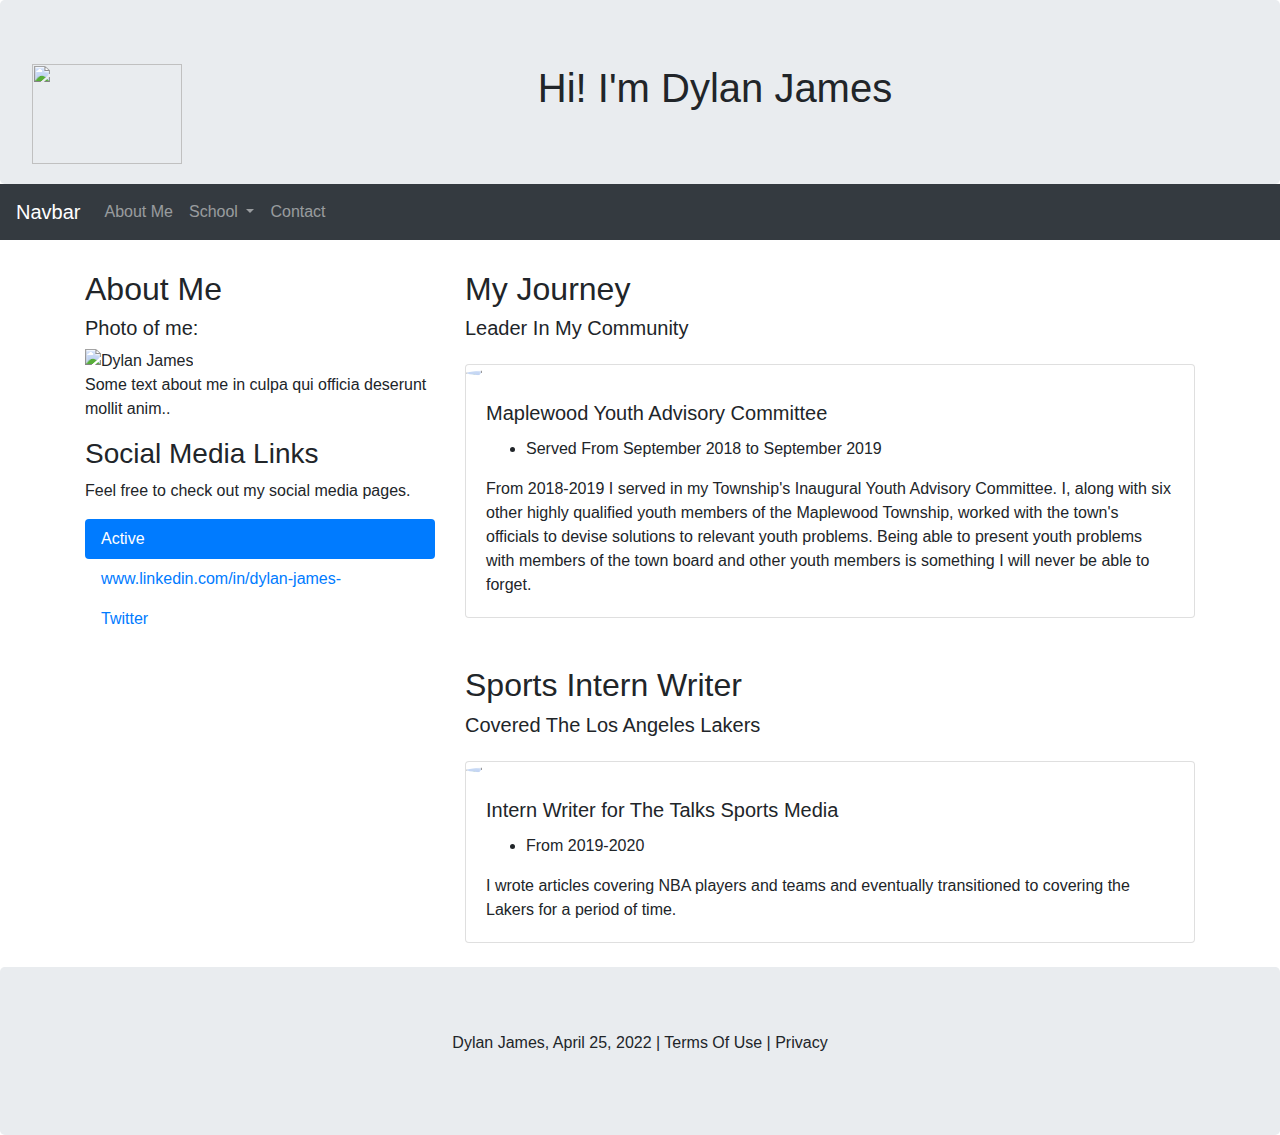
==== index.html @ b34d7985 "Update index.html" ====
<!--/* DEVELOPER Dylan James, IS117-102, Spring 2022  -->
<!DOCTYPE html>
<html lang="en">
<head>
  <title>Bootstrap 4 Website Example</title>
  <meta charset="utf-8">
  <meta name="viewport" content="width=device-width, initial-scale=1">
  <link rel="stylesheet" href="https://cdn.jsdelivr.net/npm/bootstrap@4.6.1/dist/css/bootstrap.min.css">
  <script src="https://cdn.jsdelivr.net/npm/jquery@3.6.0/dist/jquery.slim.min.js"></script>
  <script src="https://cdn.jsdelivr.net/npm/popper.js@1.16.1/dist/umd/popper.min.js"></script>
  <script src="https://cdn.jsdelivr.net/npm/bootstrap@4.6.1/dist/js/bootstrap.bundle.min.js"></script>
  <style>
  <link rel="stylesheet" type= "text/css" href="mainPage.css" media="screen" />
  .fakeimg {
    height: 200px;
    background: #DAA520;
  }
  </style>
</head>
<body>

<div class="jumbotron text-center" style="margin-bottom:0">
    <img src="dylLogo.png" style="float: left;" width="150" height="100"/>
  <h1>Hi! I'm Dylan James</h1>
</div>

<nav class="navbar navbar-expand-sm bg-dark navbar-dark">
  <a class="navbar-brand" href="index.html">Navbar</a>
  <button class="navbar-toggler" type="button" data-toggle="collapse" data-target="#collapsibleNavbar">
    <span class="navbar-toggler-icon"></span>
  </button>
  <div class="collapse navbar-collapse" id="collapsibleNavbar">
    <ul class="navbar-nav">
      <li class="nav-item">
        <a class="nav-link" href="aboutMe.html">About Me</a>
      </li>
      <li class="nav-item dropdown">
                            <a class="nav-link dropdown-toggle" href="#" id="navbardrop"
                               data-toggle="dropdown" role="button" data-bs-toggle="dropdown" aria-expanded="false">
                                School
                            </a>
                            <div class="dropdown-menu">
                                <a class="dropdown-item" href="workExperience.html">Work Experience</a>
                                <a class="dropdown-item" href="resume.html">Resume</a>
                                <a class="dropdown-item" href="school.html">School</a>
                            </div>
                        </li>
          
      <li class="nav-item">
        <a class="nav-link" href="contactPage.html">Contact</a>
      </li>
    </ul>
  </div>  
</nav>

<div class="container" style="margin-top:30px">
  <div class="row">
    <div class="col-sm-4">
      <h2>About Me</h2>
      <h5>Photo of me:</h5>
      <img src="dylanMetlife.png" alt="Dylan James" width="300" height="300">
      <p>Some text about me in culpa qui officia deserunt mollit anim..</p>
      <h3>Social Media Links</h3>
      <p>Feel free to check out my social media pages.</p>
      <ul class="nav nav-pills flex-column">
        <li class="nav-item">
          <a class="nav-link active" href="#">Active</a>
        </li>
        <li class="nav-item">
          <a class="nav-link" href="#">www.linkedin.com/in/dylan-james-</a>
        </li>
        <li class="nav-item">
          <a class="nav-link" href="#">Twitter</a>
        </li>
      </ul>
      <hr class="d-sm-none">
    </div>
    <div class="col-sm-8">
      <h2>My Journey</h2>
      <h5>Leader In My Community</h5>
        <div class="card m-4 mx-auto">
            <img class="card-img-top rounded-circle m-auto" src="img/Maplewood YAC.png" >
            <div class="card-body">
                <h5 class="card-title">Maplewood Youth Advisory Committee</h5>
                <ul>
                    <li>Served From September 2018 to September 2019</li>
                </ul>
                <p class="card-text">From 2018-2019 I served in my Township's Inaugural Youth Advisory Committee. I, along with six other highly qualified youth members of the Maplewood Township, worked with the town's officials to devise solutions to relevant youth problems. Being able to present youth problems with members of the town board and other youth members is something I will never be able to forget. </p>
            </div>
        </div>
      <br>
      <h2>Sports Intern Writer </h2>
      <h5>Covered The Los Angeles Lakers</h5>
        <div class="card m-4 mx-auto">
            <img class="card-img-top rounded-circle m-auto" src="img/ttsp.jpg" >
            <div class="card-body">
                <h5 class="card-title">Intern Writer for The Talks Sports Media</h5>
                <ul>
                    <li>From 2019-2020</li>
                </ul>
                <p class="card-text">I wrote articles covering NBA players and teams and eventually transitioned to covering the Lakers for a period of time. </p>
            </div>
        </div>
    </div>
  </div>
</div>

<div class="jumbotron text-center" style="margin-bottom:0">
  <p>Dylan James, April 25, 2022 |  Terms Of Use  |  Privacy </p>
</div>

</body>
</html>
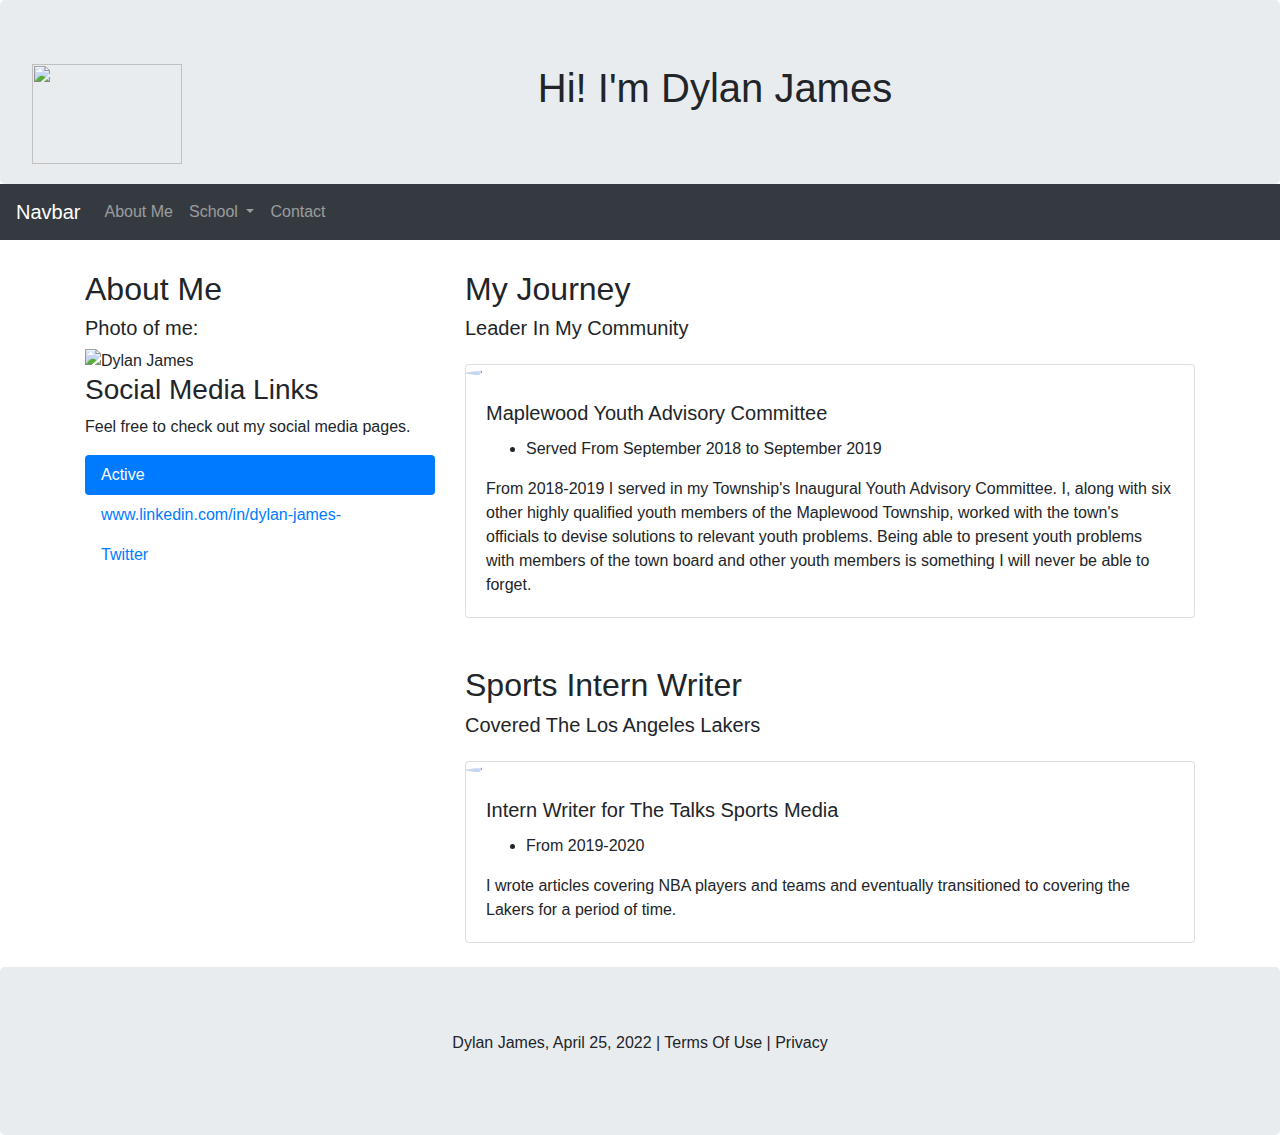
==== commit 82be2364: "Update index.html" ====
--- a/index.html
+++ b/index.html
@@ -9,8 +9,8 @@
   <script src="https://cdn.jsdelivr.net/npm/jquery@3.6.0/dist/jquery.slim.min.js"></script>
   <script src="https://cdn.jsdelivr.net/npm/popper.js@1.16.1/dist/umd/popper.min.js"></script>
   <script src="https://cdn.jsdelivr.net/npm/bootstrap@4.6.1/dist/js/bootstrap.bundle.min.js"></script>
+  <link rel="stylesheet" type= "text/css" href="mainPage.css" media="screen" />
   <style>
-  <link rel="stylesheet" type= "text/css" href="mainPage.css" media="screen" />
   .fakeimg {
     height: 200px;
     background: #DAA520;
@@ -59,7 +59,6 @@
       <h2>About Me</h2>
       <h5>Photo of me:</h5>
       <img src="dylanMetlife.png" alt="Dylan James" width="300" height="300">
-      <p>Some text about me in culpa qui officia deserunt mollit anim..</p>
       <h3>Social Media Links</h3>
       <p>Feel free to check out my social media pages.</p>
       <ul class="nav nav-pills flex-column">
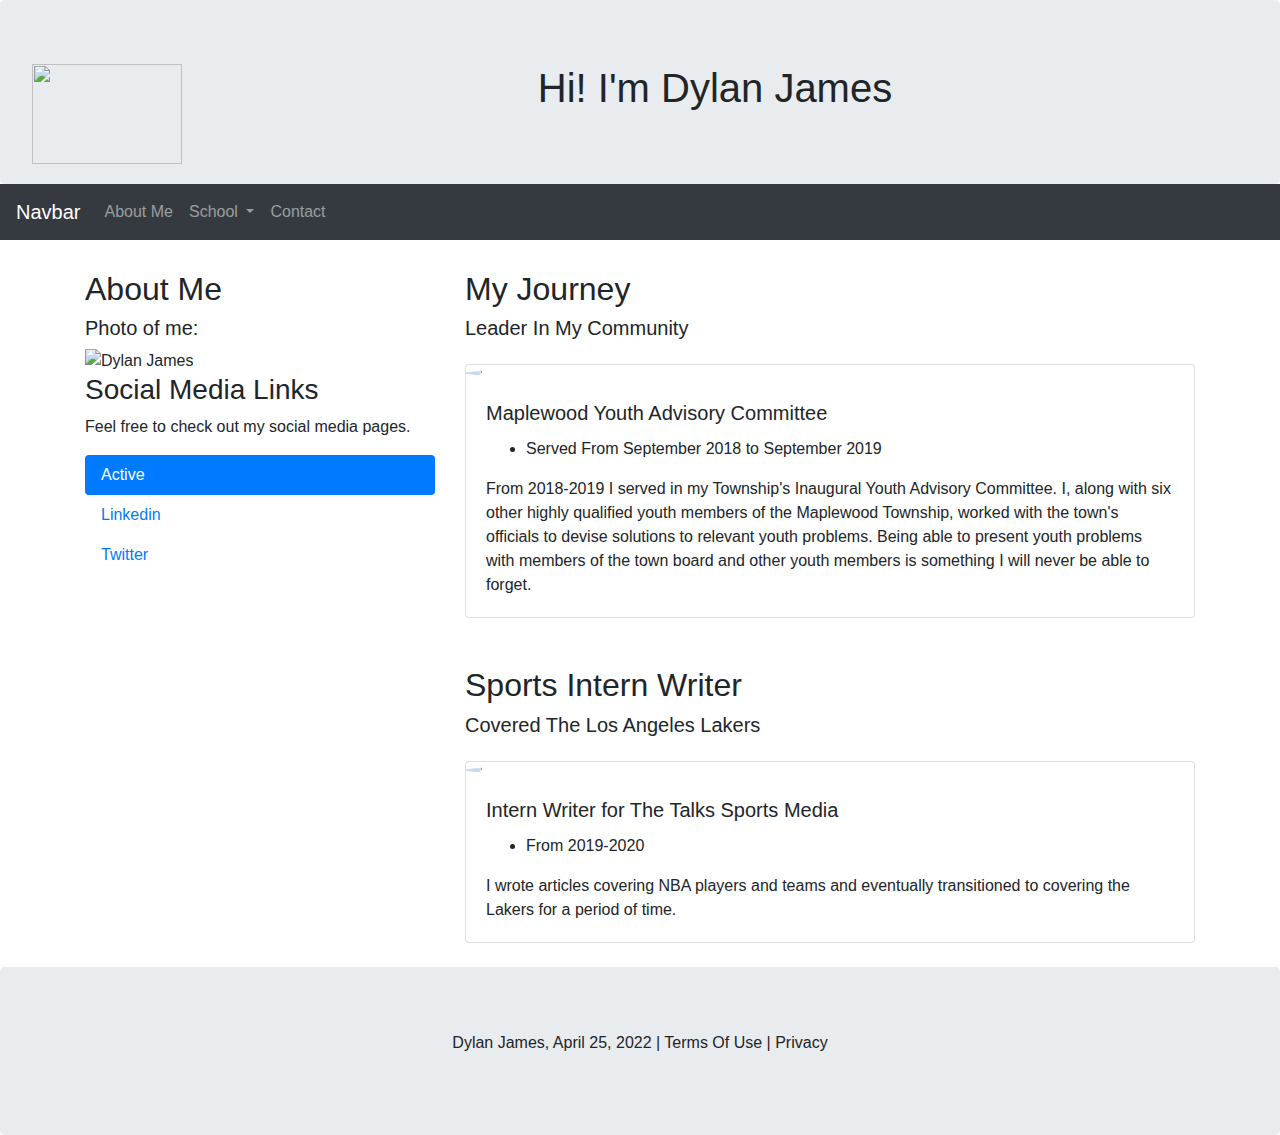
==== commit b6d2435f: "Add files via upload" ====
--- a/index.html
+++ b/index.html
@@ -58,7 +58,7 @@
     <div class="col-sm-4">
       <h2>About Me</h2>
       <h5>Photo of me:</h5>
-      <img src="dylanMetlife.png" alt="Dylan James" width="300" height="300">
+      <img src="dylanMetlife.png" alt="Dylan James" width="300" height="300"/>
       <h3>Social Media Links</h3>
       <p>Feel free to check out my social media pages.</p>
       <ul class="nav nav-pills flex-column">
@@ -66,10 +66,10 @@
           <a class="nav-link active" href="#">Active</a>
         </li>
         <li class="nav-item">
-          <a class="nav-link" href="#">www.linkedin.com/in/dylan-james-</a>
+          <a class="nav-link" href="https://www.linkedin.com/in/dylan-james-/">Linkedin</a>
         </li>
         <li class="nav-item">
-          <a class="nav-link" href="#">Twitter</a>
+          <a class="nav-link" href="https://twitter.com/Cooldj0314">Twitter</a>
         </li>
       </ul>
       <hr class="d-sm-none">
@@ -109,4 +109,4 @@
 </div>
 
 </body>
-</html>
+</html>